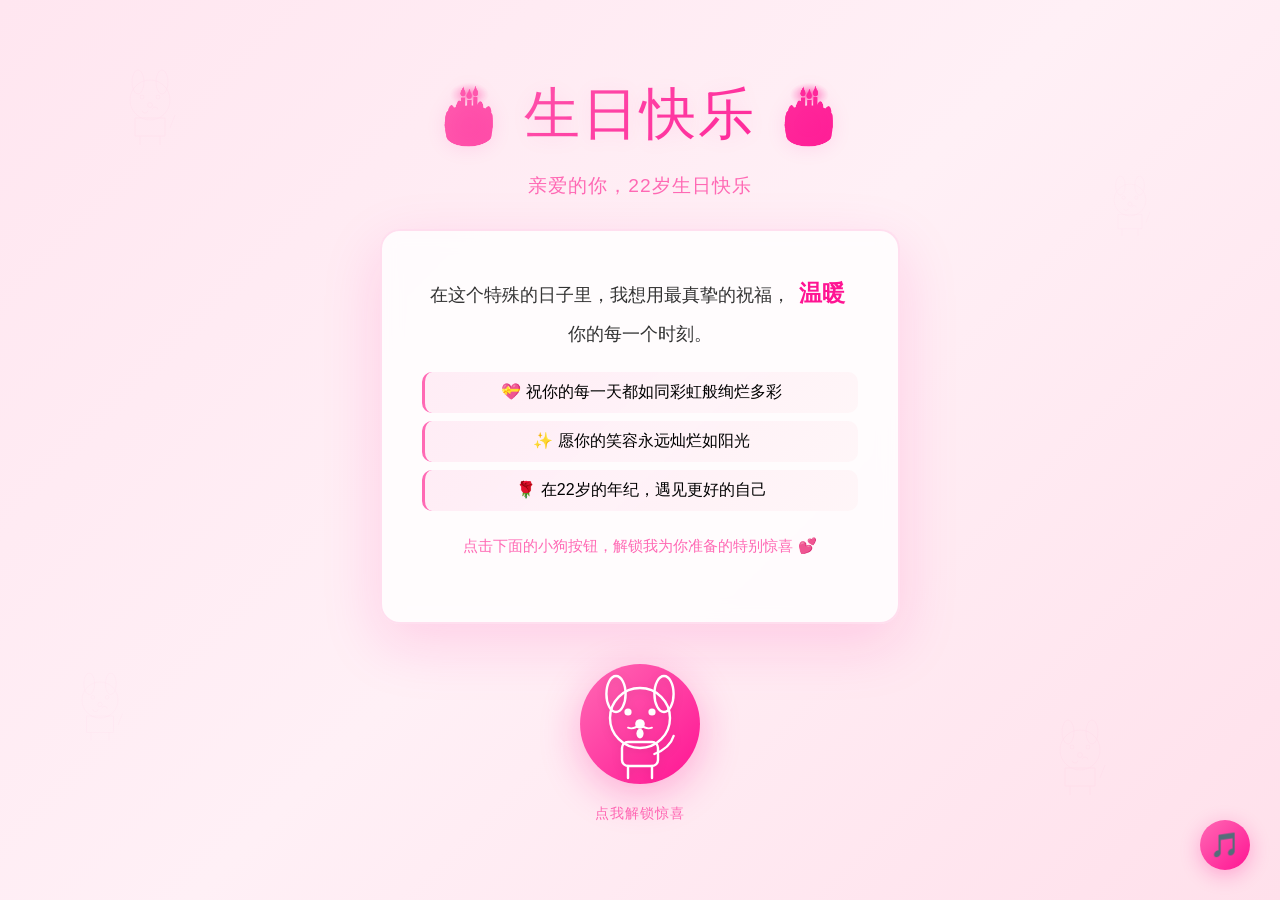
==== birthday.html @ 6fddf42e "Create romantic 22nd birthday wish webpage with line-drawn puppy theme" ====
<!DOCTYPE html>
<html lang="zh-CN">
<head>
    <meta charset="UTF-8">
    <meta name="viewport" content="width=device-width, initial-scale=1.0">
    <title>生日快乐 - 给你的特别祝福</title>
    <style>
        * {
            margin: 0;
            padding: 0;
            box-sizing: border-box;
        }

        body {
            font-family: 'Segoe UI', Tahoma, Geneva, Verdana, sans-serif;
            min-height: 100vh;
            display: flex;
            align-items: center;
            justify-content: center;
            overflow: hidden;
            background: linear-gradient(135deg, #ffe6f0 0%, #fff0f6 50%, #ffe0eb 100%);
        }

        /* 背景线条小狗 */
        canvas {
            position: fixed;
            top: 0;
            left: 0;
            width: 100%;
            height: 100%;
            opacity: 0.1;
            z-index: 1;
            pointer-events: none;
        }

        .container {
            position: relative;
            z-index: 10;
            text-align: center;
            padding: 40px;
            max-width: 600px;
            animation: fadeIn 1s ease-in;
        }

        @keyframes fadeIn {
            from {
                opacity: 0;
                transform: translateY(20px);
            }
            to {
                opacity: 1;
                transform: translateY(0);
            }
        }

        .title {
            font-size: 3.5em;
            font-weight: 300;
            letter-spacing: 2px;
            margin-bottom: 20px;
            background: linear-gradient(135deg, #ff69b4, #ff1493);
            -webkit-background-clip: text;
            -webkit-text-fill-color: transparent;
            background-clip: text;
            text-shadow: 0 2px 20px rgba(255, 20, 147, 0.1);
        }

        .age {
            font-size: 1.2em;
            color: #ff69b4;
            margin-bottom: 30px;
            font-weight: 300;
            letter-spacing: 1px;
        }

        .wishes-container {
            background: rgba(255, 255, 255, 0.8);
            backdrop-filter: blur(10px);
            border-radius: 20px;
            padding: 40px;
            margin-bottom: 40px;
            box-shadow: 0 20px 60px rgba(255, 20, 147, 0.15);
            border: 2px solid rgba(255, 105, 180, 0.2);
            animation: slideUp 1s ease-out 0.3s both;
        }

        @keyframes slideUp {
            from {
                opacity: 0;
                transform: translateY(30px);
            }
            to {
                opacity: 1;
                transform: translateY(0);
            }
        }

        .wishes-text {
            font-size: 1.1em;
            line-height: 2;
            color: #333;
            margin-bottom: 20px;
            font-weight: 300;
        }

        .special-word {
            display: inline-block;
            font-size: 1.3em;
            font-weight: 600;
            color: #ff1493;
            margin: 0 5px;
            animation: pulse 2s ease-in-out infinite;
        }

        @keyframes pulse {
            0%, 100% {
                transform: scale(1);
            }
            50% {
                transform: scale(1.1);
            }
        }

        .wishes-list {
            list-style: none;
            margin: 20px 0;
        }

        .wishes-list li {
            padding: 10px;
            margin: 8px 0;
            background: linear-gradient(135deg, rgba(255, 105, 180, 0.1), rgba(255, 192, 203, 0.1));
            border-radius: 10px;
            border-left: 3px solid #ff69b4;
            animation: slideIn 0.6s ease-out forwards;
        }

        .wishes-list li:nth-child(1) { animation-delay: 0.4s; }
        .wishes-list li:nth-child(2) { animation-delay: 0.5s; }
        .wishes-list li:nth-child(3) { animation-delay: 0.6s; }

        @keyframes slideIn {
            from {
                opacity: 0;
                transform: translateX(-20px);
            }
            to {
                opacity: 1;
                transform: translateX(0);
            }
        }

        .interactive-section {
            margin-top: 40px;
        }

        .gift-button {
            position: relative;
            width: 120px;
            height: 120px;
            background: linear-gradient(135deg, #ff69b4, #ff1493);
            border: none;
            border-radius: 50%;
            cursor: pointer;
            font-size: 0;
            box-shadow: 0 10px 40px rgba(255, 20, 147, 0.3);
            transition: all 0.3s ease;
            margin: 20px auto;
            display: block;
        }

        .gift-button:hover {
            transform: scale(1.1);
            box-shadow: 0 15px 60px rgba(255, 20, 147, 0.4);
        }

        .gift-button:active {
            transform: scale(0.95);
        }

        svg {
            width: 100%;
            height: 100%;
            filter: drop-shadow(0 2px 4px rgba(0, 0, 0, 0.1));
        }

        .button-text {
            display: block;
            margin-top: 15px;
            font-size: 0.9em;
            color: #ff69b4;
            font-weight: 500;
            letter-spacing: 1px;
        }

        .popup {
            position: fixed;
            top: 50%;
            left: 50%;
            transform: translate(-50%, -50%) scale(0);
            background: rgba(255, 255, 255, 0.95);
            backdrop-filter: blur(10px);
            padding: 40px;
            border-radius: 20px;
            box-shadow: 0 20px 60px rgba(255, 20, 147, 0.3);
            z-index: 1000;
            max-width: 400px;
            text-align: center;
            border: 2px solid rgba(255, 105, 180, 0.3);
            animation: popIn 0.5s cubic-bezier(0.68, -0.55, 0.265, 1.55) forwards;
        }

        @keyframes popIn {
            0% {
                transform: translate(-50%, -50%) scale(0) rotateZ(-10deg);
                opacity: 0;
            }
            100% {
                transform: translate(-50%, -50%) scale(1) rotateZ(0);
                opacity: 1;
            }
        }

        .popup h3 {
            font-size: 1.8em;
            color: #ff1493;
            margin-bottom: 15px;
            font-weight: 300;
            letter-spacing: 1px;
        }

        .popup p {
            color: #666;
            line-height: 1.8;
            margin-bottom: 15px;
            font-size: 0.95em;
        }

        .popup-close {
            background: linear-gradient(135deg, #ff69b4, #ff1493);
            color: white;
            border: none;
            padding: 10px 30px;
            border-radius: 20px;
            cursor: pointer;
            font-size: 0.9em;
            font-weight: 500;
            transition: all 0.3s ease;
            margin-top: 15px;
        }

        .popup-close:hover {
            transform: translateY(-2px);
            box-shadow: 0 5px 15px rgba(255, 20, 147, 0.3);
        }

        .confetti {
            position: fixed;
            width: 10px;
            height: 10px;
            background: #ff69b4;
            pointer-events: none;
            z-index: 999;
        }

        .floating-hearts {
            position: fixed;
            font-size: 2em;
            pointer-events: none;
            z-index: 999;
            animation: float 3s ease-in forwards;
        }

        @keyframes float {
            0% {
                transform: translateY(0) translateX(0) scale(1);
                opacity: 1;
            }
            100% {
                transform: translateY(-100px) translateX(50px) scale(0);
                opacity: 0;
            }
        }

        .music-toggle {
            position: fixed;
            bottom: 30px;
            right: 30px;
            width: 50px;
            height: 50px;
            background: linear-gradient(135deg, #ff69b4, #ff1493);
            border: none;
            border-radius: 50%;
            cursor: pointer;
            color: white;
            font-size: 1.5em;
            box-shadow: 0 5px 20px rgba(255, 20, 147, 0.3);
            transition: all 0.3s ease;
            z-index: 100;
        }

        .music-toggle:hover {
            transform: scale(1.1);
        }

        @media (max-width: 768px) {
            .title {
                font-size: 2.5em;
            }
            .wishes-container {
                padding: 30px 20px;
            }
            .gift-button {
                width: 100px;
                height: 100px;
            }
        }
    </style>
</head>
<body>
    <canvas id="bgCanvas"></canvas>

    <div class="container">
        <h1 class="title">🎂 生日快乐 🎂</h1>
        <p class="age">亲爱的你，22岁生日快乐</p>

        <div class="wishes-container">
            <div class="wishes-text">
                在这个特殊的日子里，我想用最真挚的祝福，
                <span class="special-word">温暖</span>你的每一个时刻。
            </div>

            <ul class="wishes-list">
                <li>💝 祝你的每一天都如同彩虹般绚烂多彩</li>
                <li>✨ 愿你的笑容永远灿烂如阳光</li>
                <li>🌹 在22岁的年纪，遇见更好的自己</li>
            </ul>

            <div class="wishes-text" style="margin-top: 20px; font-size: 0.95em; color: #ff69b4;">
                点击下面的小狗按钮，解锁我为你准备的特别惊喜 💕
            </div>
        </div>

        <div class="interactive-section">
            <button class="gift-button" id="giftBtn" title="点击我看看">
                <svg viewBox="0 0 100 100" xmlns="http://www.w3.org/2000/svg">
                    <!-- 小狗头部 -->
                    <circle cx="50" cy="45" r="25" fill="none" stroke="white" stroke-width="2"/>
                    <!-- 左耳 -->
                    <ellipse cx="30" cy="25" rx="8" ry="15" fill="none" stroke="white" stroke-width="2"/>
                    <!-- 右耳 -->
                    <ellipse cx="70" cy="25" rx="8" ry="15" fill="none" stroke="white" stroke-width="2"/>
                    <!-- 左眼 -->
                    <circle cx="40" cy="40" r="3" fill="white"/>
                    <!-- 右眼 -->
                    <circle cx="60" cy="40" r="3" fill="white"/>
                    <!-- 鼻子 -->
                    <circle cx="50" cy="50" r="4" fill="white"/>
                    <!-- 嘴 -->
                    <path d="M 50 50 Q 45 55 40 53" fill="none" stroke="white" stroke-width="1.5" stroke-linecap="round"/>
                    <path d="M 50 50 Q 55 55 60 53" fill="none" stroke="white" stroke-width="1.5" stroke-linecap="round"/>
                    <!-- 舌头 -->
                    <ellipse cx="50" cy="58" rx="3" ry="4" fill="white"/>
                    <!-- 身体 -->
                    <rect x="35" y="65" width="30" height="20" rx="5" fill="none" stroke="white" stroke-width="2"/>
                    <!-- 左前腿 -->
                    <line x1="40" y1="85" x2="40" y2="95" stroke="white" stroke-width="2" stroke-linecap="round"/>
                    <!-- 右前腿 -->
                    <line x1="60" y1="85" x2="60" y2="95" stroke="white" stroke-width="2" stroke-linecap="round"/>
                    <!-- 尾巴 -->
                    <path d="M 62 75 Q 75 70 78 60" fill="none" stroke="white" stroke-width="2" stroke-linecap="round"/>
                </svg>
            </button>
            <span class="button-text">点我解锁惊喜</span>
        </div>
    </div>

    <!-- 弹出框 -->
    <div class="popup" id="popup" style="display: none;">
        <h3>✨ 特别惊喜 ✨</h3>
        <p>亲爱的，在你22岁的生日，我想告诉你：</p>
        <p style="font-size: 1.1em; color: #ff1493; margin: 20px 0;">
            你就像这只小狗一样，<br>
            可爱、温暖、忠诚、值得被疼爱
        </p>
        <p>感谢你的出现，让我的世界充满了色彩。<br>
        希望在接下来的每一个日子里，<br>
        我们一起去追寻更多的快乐。</p>
        <button class="popup-close" onclick="closePopup()">关闭</button>
    </div>

    <!-- 音乐控制 -->
    <button class="music-toggle" id="musicToggle" title="点击播放音乐">🎵</button>

    <script>
        // 背景线条小狗绘制
        const canvas = document.getElementById('bgCanvas');
        const ctx = canvas.getContext('2d');

        function resizeCanvas() {
            canvas.width = window.innerWidth;
            canvas.height = window.innerHeight;
            drawBackgroundDogs();
        }

        function drawBackgroundDogs() {
            ctx.clearRect(0, 0, canvas.width, canvas.height);
            ctx.strokeStyle = 'rgba(255, 105, 180, 0.3)';
            ctx.lineWidth = 1;

            // 绘制多只小狗在背景
            drawDog(150, 100, 1);
            drawDog(canvas.width - 150, 200, 0.8);
            drawDog(100, canvas.height - 200, 0.9);
            drawDog(canvas.width - 200, canvas.height - 150, 1);
        }

        function drawDog(x, y, scale) {
            const s = scale;
            ctx.save();
            ctx.translate(x, y);
            ctx.scale(s, s);

            // 小狗头部
            ctx.beginPath();
            ctx.arc(0, 0, 20, 0, Math.PI * 2);
            ctx.stroke();

            // 左耳
            ctx.beginPath();
            ctx.ellipse(-12, -18, 6, 12, 0, 0, Math.PI * 2);
            ctx.stroke();

            // 右耳
            ctx.beginPath();
            ctx.ellipse(12, -18, 6, 12, 0, 0, Math.PI * 2);
            ctx.stroke();

            // 眼睛
            ctx.beginPath();
            ctx.arc(-8, -3, 2, 0, Math.PI * 2);
            ctx.stroke();
            ctx.beginPath();
            ctx.arc(8, -3, 2, 0, Math.PI * 2);
            ctx.stroke();

            // 鼻子
            ctx.beginPath();
            ctx.arc(0, 5, 2.5, 0, Math.PI * 2);
            ctx.stroke();

            // 嘴
            ctx.beginPath();
            ctx.arc(-5, 10, 3, 0.2, Math.PI - 0.2);
            ctx.stroke();
            ctx.beginPath();
            ctx.arc(5, 10, 3, Math.PI + 0.2, Math.PI * 2 - 0.2);
            ctx.stroke();

            // 身体
            ctx.beginPath();
            ctx.rect(-15, 18, 30, 18);
            ctx.stroke();

            // 前腿
            ctx.beginPath();
            ctx.moveTo(-10, 36);
            ctx.lineTo(-10, 45);
            ctx.stroke();
            ctx.beginPath();
            ctx.moveTo(10, 36);
            ctx.lineTo(10, 45);
            ctx.stroke();

            // 尾巴
            ctx.beginPath();
            ctx.quadraticCurveTo(20, 28, 25, 15);
            ctx.stroke();

            ctx.restore();
        }

        window.addEventListener('resize', resizeCanvas);
        resizeCanvas();

        // 按钮点击事件
        const giftBtn = document.getElementById('giftBtn');
        const popup = document.getElementById('popup');

        giftBtn.addEventListener('click', function() {
            popup.style.display = 'block';
            createConfetti();
            createFloatingHearts();
            triggerFireworks();
            playMusic();
        });

        function closePopup() {
            popup.style.display = 'none';
        }

        // 彩纸掉落效果
        function createConfetti() {
            const colors = ['#ff69b4', '#ff1493', '#ffc0cb', '#ffb6c1'];
            for (let i = 0; i < 50; i++) {
                const confetti = document.createElement('div');
                confetti.className = 'confetti';
                confetti.style.left = Math.random() * 100 + '%';
                confetti.style.top = '-10px';
                confetti.style.background = colors[Math.floor(Math.random() * colors.length)];
                confetti.style.animation = `float ${2 + Math.random() * 2}s ease-in forwards`;
                document.body.appendChild(confetti);

                setTimeout(() => confetti.remove(), 4000);
            }
        }

        // 浮动爱心
        function createFloatingHearts() {
            for (let i = 0; i < 15; i++) {
                setTimeout(() => {
                    const heart = document.createElement('div');
                    heart.className = 'floating-hearts';
                    heart.innerHTML = '❤️';
                    heart.style.left = Math.random() * 100 + '%';
                    heart.style.top = Math.random() * 50 + 50 + '%';
                    heart.style.animation = `float ${3 + Math.random()}s ease-in forwards`;
                    document.body.appendChild(heart);

                    setTimeout(() => heart.remove(), 3500);
                }, i * 100);
            }
        }

        // 烟火效果
        function triggerFireworks() {
            const colors = ['#ff69b4', '#ff1493', '#ffc0cb', '#ffb6c1', '#ff69b4'];
            for (let i = 0; i < 30; i++) {
                const spark = document.createElement('div');
                spark.className = 'confetti';
                const angle = (Math.PI * 2 * i) / 30;
                const velocity = 5;
                spark.style.left = '50%';
                spark.style.top = '50%';
                spark.style.background = colors[Math.floor(Math.random() * colors.length)];
                document.body.appendChild(spark);

                let x = window.innerWidth / 2;
                let y = window.innerHeight / 2;
                let vx = Math.cos(angle) * velocity;
                let vy = Math.sin(angle) * velocity;

                const animate = () => {
                    x += vx;
                    y += vy;
                    vy += 0.1;
                    spark.style.left = x + 'px';
                    spark.style.top = y + 'px';
                    spark.style.opacity = 1 - (y - window.innerHeight / 2) / 200;

                    if (y < window.innerHeight) {
                        requestAnimationFrame(animate);
                    } else {
                        spark.remove();
                    }
                };
                animate();
            }
        }

        // 播放生日快乐音乐
        function playMusic() {
            const audioContext = new (window.AudioContext || window.webkitAudioContext)();
            const now = audioContext.currentTime;

            // 生日快乐歌的简化版本
            const notes = [
                { freq: 262, time: 0, duration: 0.3 },
                { freq: 262, time: 0.4, duration: 0.3 },
                { freq: 294, time: 0.8, duration: 0.6 },
                { freq: 262, time: 1.6, duration: 0.6 },
                { freq: 330, time: 2.4, duration: 0.6 },
                { freq: 392, time: 3.2, duration: 1.2 },
                { freq: 392, time: 4.6, duration: 0.3 },
                { freq: 392, time: 5.0, duration: 0.3 },
                { freq: 392, time: 5.4, duration: 0.6 },
                { freq: 349, time: 6.2, duration: 0.6 },
                { freq: 330, time: 7.0, duration: 0.6 },
                { freq: 294, time: 7.8, duration: 1.2 },
            ];

            notes.forEach(note => {
                const osc = audioContext.createOscillator();
                const gain = audioContext.createGain();
                osc.connect(gain);
                gain.connect(audioContext.destination);
                osc.frequency.value = note.freq;
                gain.gain.setValueAtTime(0.15, now + note.time);
                gain.gain.exponentialRampToValueAtTime(0.01, now + note.time + note.duration);
                osc.start(now + note.time);
                osc.stop(now + note.time + note.duration);
            });
        }

        // 音乐按钮控制
        const musicToggle = document.getElementById('musicToggle');
        musicToggle.addEventListener('click', playMusic);

        // 点击关闭弹窗
        popup.addEventListener('click', function(e) {
            if (e.target === popup) {
                closePopup();
            }
        });
    </script>
</body>
</html>
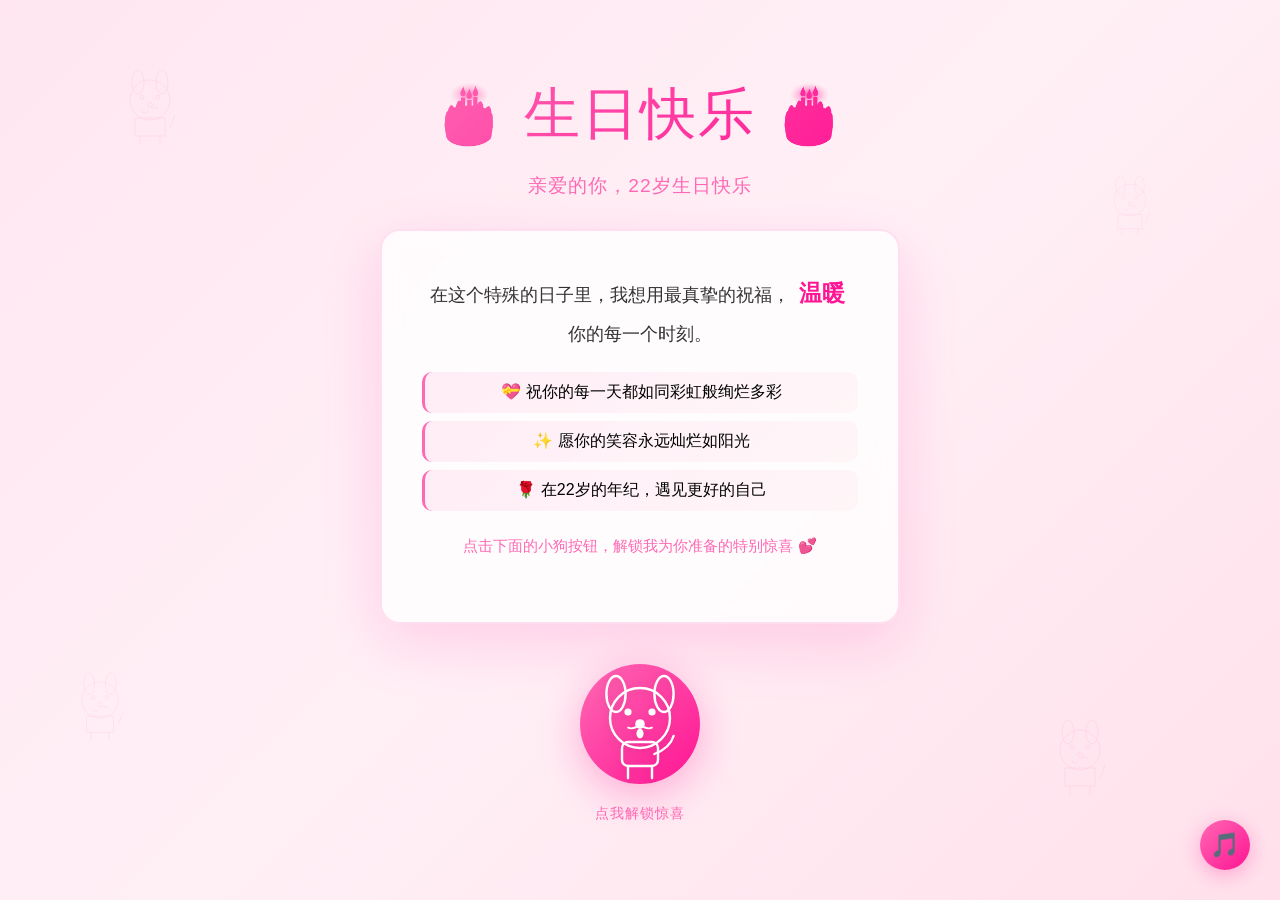
==== commit 745defb1: "Update birthday.html" ====
--- a/birthday.html
+++ b/birthday.html
@@ -21,14 +21,13 @@
             background: linear-gradient(135deg, #ffe6f0 0%, #fff0f6 50%, #ffe0eb 100%);
         }
 
-        /* 背景线条小狗 */
         canvas {
             position: fixed;
             top: 0;
             left: 0;
             width: 100%;
             height: 100%;
-            opacity: 0.1;
+            opacity: 0.2;
             z-index: 1;
             pointer-events: none;
         }
@@ -62,7 +61,6 @@
             -webkit-background-clip: text;
             -webkit-text-fill-color: transparent;
             background-clip: text;
-            text-shadow: 0 2px 20px rgba(255, 20, 147, 0.1);
         }
 
         .age {
@@ -148,10 +146,6 @@
                 opacity: 1;
                 transform: translateX(0);
             }
-        }
-
-        .interactive-section {
-            margin-top: 40px;
         }
 
         .gift-button {
@@ -344,30 +338,18 @@
         <div class="interactive-section">
             <button class="gift-button" id="giftBtn" title="点击我看看">
                 <svg viewBox="0 0 100 100" xmlns="http://www.w3.org/2000/svg">
-                    <!-- 小狗头部 -->
                     <circle cx="50" cy="45" r="25" fill="none" stroke="white" stroke-width="2"/>
-                    <!-- 左耳 -->
                     <ellipse cx="30" cy="25" rx="8" ry="15" fill="none" stroke="white" stroke-width="2"/>
-                    <!-- 右耳 -->
                     <ellipse cx="70" cy="25" rx="8" ry="15" fill="none" stroke="white" stroke-width="2"/>
-                    <!-- 左眼 -->
                     <circle cx="40" cy="40" r="3" fill="white"/>
-                    <!-- 右眼 -->
                     <circle cx="60" cy="40" r="3" fill="white"/>
-                    <!-- 鼻子 -->
                     <circle cx="50" cy="50" r="4" fill="white"/>
-                    <!-- 嘴 -->
                     <path d="M 50 50 Q 45 55 40 53" fill="none" stroke="white" stroke-width="1.5" stroke-linecap="round"/>
                     <path d="M 50 50 Q 55 55 60 53" fill="none" stroke="white" stroke-width="1.5" stroke-linecap="round"/>
-                    <!-- 舌头 -->
                     <ellipse cx="50" cy="58" rx="3" ry="4" fill="white"/>
-                    <!-- 身体 -->
                     <rect x="35" y="65" width="30" height="20" rx="5" fill="none" stroke="white" stroke-width="2"/>
-                    <!-- 左前腿 -->
                     <line x1="40" y1="85" x2="40" y2="95" stroke="white" stroke-width="2" stroke-linecap="round"/>
-                    <!-- 右前腿 -->
                     <line x1="60" y1="85" x2="60" y2="95" stroke="white" stroke-width="2" stroke-linecap="round"/>
-                    <!-- 尾巴 -->
                     <path d="M 62 75 Q 75 70 78 60" fill="none" stroke="white" stroke-width="2" stroke-linecap="round"/>
                 </svg>
             </button>
@@ -375,7 +357,6 @@
         </div>
     </div>
 
-    <!-- 弹出框 -->
     <div class="popup" id="popup" style="display: none;">
         <h3>✨ 特别惊喜 ✨</h3>
         <p>亲爱的，在你22岁的生日，我想告诉你：</p>
@@ -389,11 +370,9 @@
         <button class="popup-close" onclick="closePopup()">关闭</button>
     </div>
 
-    <!-- 音乐控制 -->
     <button class="music-toggle" id="musicToggle" title="点击播放音乐">🎵</button>
 
     <script>
-        // 背景线条小狗绘制
         const canvas = document.getElementById('bgCanvas');
         const ctx = canvas.getContext('2d');
 
@@ -405,10 +384,10 @@
 
         function drawBackgroundDogs() {
             ctx.clearRect(0, 0, canvas.width, canvas.height);
-            ctx.strokeStyle = 'rgba(255, 105, 180, 0.3)';
+            ctx.strokeStyle = 'rgba(255, 105, 180, 0.5)';
+            ctx.fillStyle = 'rgba(255, 105, 180, 0.1)';
             ctx.lineWidth = 1;
 
-            // 绘制多只小狗在背景
             drawDog(150, 100, 1);
             drawDog(canvas.width - 150, 200, 0.8);
             drawDog(100, canvas.height - 200, 0.9);
@@ -421,22 +400,18 @@
             ctx.translate(x, y);
             ctx.scale(s, s);
 
-            // 小狗头部
             ctx.beginPath();
             ctx.arc(0, 0, 20, 0, Math.PI * 2);
             ctx.stroke();
 
-            // 左耳
             ctx.beginPath();
             ctx.ellipse(-12, -18, 6, 12, 0, 0, Math.PI * 2);
             ctx.stroke();
 
-            // 右耳
             ctx.beginPath();
             ctx.ellipse(12, -18, 6, 12, 0, 0, Math.PI * 2);
             ctx.stroke();
 
-            // 眼睛
             ctx.beginPath();
             ctx.arc(-8, -3, 2, 0, Math.PI * 2);
             ctx.stroke();
@@ -444,12 +419,10 @@
             ctx.arc(8, -3, 2, 0, Math.PI * 2);
             ctx.stroke();
 
-            // 鼻子
             ctx.beginPath();
             ctx.arc(0, 5, 2.5, 0, Math.PI * 2);
             ctx.stroke();
 
-            // 嘴
             ctx.beginPath();
             ctx.arc(-5, 10, 3, 0.2, Math.PI - 0.2);
             ctx.stroke();
@@ -457,12 +430,10 @@
             ctx.arc(5, 10, 3, Math.PI + 0.2, Math.PI * 2 - 0.2);
             ctx.stroke();
 
-            // 身体
             ctx.beginPath();
             ctx.rect(-15, 18, 30, 18);
             ctx.stroke();
 
-            // 前腿
             ctx.beginPath();
             ctx.moveTo(-10, 36);
             ctx.lineTo(-10, 45);
@@ -472,7 +443,6 @@
             ctx.lineTo(10, 45);
             ctx.stroke();
 
-            // 尾巴
             ctx.beginPath();
             ctx.quadraticCurveTo(20, 28, 25, 15);
             ctx.stroke();
@@ -483,7 +453,6 @@
         window.addEventListener('resize', resizeCanvas);
         resizeCanvas();
 
-        // 按钮点击事件
         const giftBtn = document.getElementById('giftBtn');
         const popup = document.getElementById('popup');
 
@@ -499,7 +468,6 @@
             popup.style.display = 'none';
         }
 
-        // 彩纸掉落效果
         function createConfetti() {
             const colors = ['#ff69b4', '#ff1493', '#ffc0cb', '#ffb6c1'];
             for (let i = 0; i < 50; i++) {
@@ -515,7 +483,6 @@
             }
         }
 
-        // 浮动爱心
         function createFloatingHearts() {
             for (let i = 0; i < 15; i++) {
                 setTimeout(() => {
@@ -532,7 +499,6 @@
             }
         }
 
-        // 烟火效果
         function triggerFireworks() {
             const colors = ['#ff69b4', '#ff1493', '#ffc0cb', '#ffb6c1', '#ff69b4'];
             for (let i = 0; i < 30; i++) {
@@ -568,45 +534,45 @@
             }
         }
 
-        // 播放生日快乐音乐
         function playMusic() {
-            const audioContext = new (window.AudioContext || window.webkitAudioContext)();
-            const now = audioContext.currentTime;
-
-            // 生日快乐歌的简化版本
-            const notes = [
-                { freq: 262, time: 0, duration: 0.3 },
-                { freq: 262, time: 0.4, duration: 0.3 },
-                { freq: 294, time: 0.8, duration: 0.6 },
-                { freq: 262, time: 1.6, duration: 0.6 },
-                { freq: 330, time: 2.4, duration: 0.6 },
-                { freq: 392, time: 3.2, duration: 1.2 },
-                { freq: 392, time: 4.6, duration: 0.3 },
-                { freq: 392, time: 5.0, duration: 0.3 },
-                { freq: 392, time: 5.4, duration: 0.6 },
-                { freq: 349, time: 6.2, duration: 0.6 },
-                { freq: 330, time: 7.0, duration: 0.6 },
-                { freq: 294, time: 7.8, duration: 1.2 },
-            ];
-
-            notes.forEach(note => {
-                const osc = audioContext.createOscillator();
-                const gain = audioContext.createGain();
-                osc.connect(gain);
-                gain.connect(audioContext.destination);
-                osc.frequency.value = note.freq;
-                gain.gain.setValueAtTime(0.15, now + note.time);
-                gain.gain.exponentialRampToValueAtTime(0.01, now + note.time + note.duration);
-                osc.start(now + note.time);
-                osc.stop(now + note.time + note.duration);
-            });
-        }
-
-        // 音乐按钮控制
+            try {
+                const audioContext = new (window.AudioContext || window.webkitAudioContext)();
+                const now = audioContext.currentTime;
+
+                const notes = [
+                    { freq: 262, time: 0, duration: 0.3 },
+                    { freq: 262, time: 0.4, duration: 0.3 },
+                    { freq: 294, time: 0.8, duration: 0.6 },
+                    { freq: 262, time: 1.6, duration: 0.6 },
+                    { freq: 330, time: 2.4, duration: 0.6 },
+                    { freq: 392, time: 3.2, duration: 1.2 },
+                    { freq: 392, time: 4.6, duration: 0.3 },
+                    { freq: 392, time: 5.0, duration: 0.3 },
+                    { freq: 392, time: 5.4, duration: 0.6 },
+                    { freq: 349, time: 6.2, duration: 0.6 },
+                    { freq: 330, time: 7.0, duration: 0.6 },
+                    { freq: 294, time: 7.8, duration: 1.2 },
+                ];
+
+                notes.forEach(note => {
+                    const osc = audioContext.createOscillator();
+                    const gain = audioContext.createGain();
+                    osc.connect(gain);
+                    gain.connect(audioContext.destination);
+                    osc.frequency.value = note.freq;
+                    gain.gain.setValueAtTime(0.15, now + note.time);
+                    gain.gain.exponentialRampToValueAtTime(0.01, now + note.time + note.duration);
+                    osc.start(now + note.time);
+                    osc.stop(now + note.time + note.duration);
+                });
+            } catch (e) {
+                console.log('Audio context not available');
+            }
+        }
+
         const musicToggle = document.getElementById('musicToggle');
         musicToggle.addEventListener('click', playMusic);
 
-        // 点击关闭弹窗
         popup.addEventListener('click', function(e) {
             if (e.target === popup) {
                 closePopup();
@@ -614,4 +580,4 @@
         });
     </script>
 </body>
-</html>+</html>
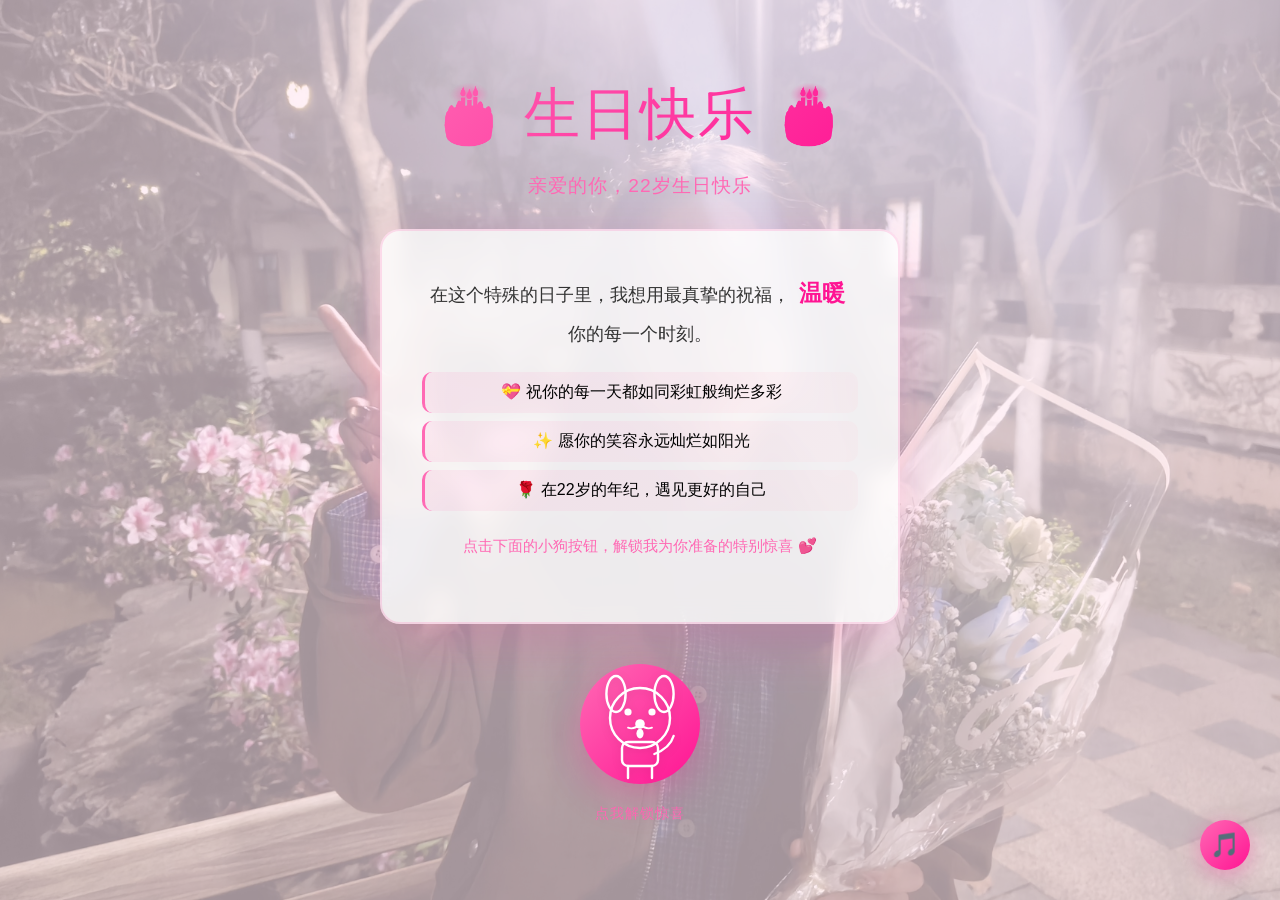
==== commit 262749f8: "Update birthday.html" ====
--- a/birthday.html
+++ b/birthday.html
@@ -18,16 +18,21 @@
             align-items: center;
             justify-content: center;
             overflow: hidden;
-            background: linear-gradient(135deg, #ffe6f0 0%, #fff0f6 50%, #ffe0eb 100%);
-        }
-
-        canvas {
+            /* 替换为 bj.jpg 背景图 */
+            background: url("bj.jpg") no-repeat center center;
+            background-size: cover;
+            background-attachment: fixed;
+        }
+
+        /* 半透明遮罩，让文字更清晰 */
+        body::after {
+            content: '';
             position: fixed;
             top: 0;
             left: 0;
             width: 100%;
             height: 100%;
-            opacity: 0.2;
+            background: rgba(255, 230, 240, 0.6);
             z-index: 1;
             pointer-events: none;
         }
@@ -312,7 +317,7 @@
     </style>
 </head>
 <body>
-    <canvas id="bgCanvas"></canvas>
+    <!-- 移除原有 Canvas 背景 -->
 
     <div class="container">
         <h1 class="title">🎂 生日快乐 🎂</h1>
@@ -373,86 +378,6 @@
     <button class="music-toggle" id="musicToggle" title="点击播放音乐">🎵</button>
 
     <script>
-        const canvas = document.getElementById('bgCanvas');
-        const ctx = canvas.getContext('2d');
-
-        function resizeCanvas() {
-            canvas.width = window.innerWidth;
-            canvas.height = window.innerHeight;
-            drawBackgroundDogs();
-        }
-
-        function drawBackgroundDogs() {
-            ctx.clearRect(0, 0, canvas.width, canvas.height);
-            ctx.strokeStyle = 'rgba(255, 105, 180, 0.5)';
-            ctx.fillStyle = 'rgba(255, 105, 180, 0.1)';
-            ctx.lineWidth = 1;
-
-            drawDog(150, 100, 1);
-            drawDog(canvas.width - 150, 200, 0.8);
-            drawDog(100, canvas.height - 200, 0.9);
-            drawDog(canvas.width - 200, canvas.height - 150, 1);
-        }
-
-        function drawDog(x, y, scale) {
-            const s = scale;
-            ctx.save();
-            ctx.translate(x, y);
-            ctx.scale(s, s);
-
-            ctx.beginPath();
-            ctx.arc(0, 0, 20, 0, Math.PI * 2);
-            ctx.stroke();
-
-            ctx.beginPath();
-            ctx.ellipse(-12, -18, 6, 12, 0, 0, Math.PI * 2);
-            ctx.stroke();
-
-            ctx.beginPath();
-            ctx.ellipse(12, -18, 6, 12, 0, 0, Math.PI * 2);
-            ctx.stroke();
-
-            ctx.beginPath();
-            ctx.arc(-8, -3, 2, 0, Math.PI * 2);
-            ctx.stroke();
-            ctx.beginPath();
-            ctx.arc(8, -3, 2, 0, Math.PI * 2);
-            ctx.stroke();
-
-            ctx.beginPath();
-            ctx.arc(0, 5, 2.5, 0, Math.PI * 2);
-            ctx.stroke();
-
-            ctx.beginPath();
-            ctx.arc(-5, 10, 3, 0.2, Math.PI - 0.2);
-            ctx.stroke();
-            ctx.beginPath();
-            ctx.arc(5, 10, 3, Math.PI + 0.2, Math.PI * 2 - 0.2);
-            ctx.stroke();
-
-            ctx.beginPath();
-            ctx.rect(-15, 18, 30, 18);
-            ctx.stroke();
-
-            ctx.beginPath();
-            ctx.moveTo(-10, 36);
-            ctx.lineTo(-10, 45);
-            ctx.stroke();
-            ctx.beginPath();
-            ctx.moveTo(10, 36);
-            ctx.lineTo(10, 45);
-            ctx.stroke();
-
-            ctx.beginPath();
-            ctx.quadraticCurveTo(20, 28, 25, 15);
-            ctx.stroke();
-
-            ctx.restore();
-        }
-
-        window.addEventListener('resize', resizeCanvas);
-        resizeCanvas();
-
         const giftBtn = document.getElementById('giftBtn');
         const popup = document.getElementById('popup');
 
